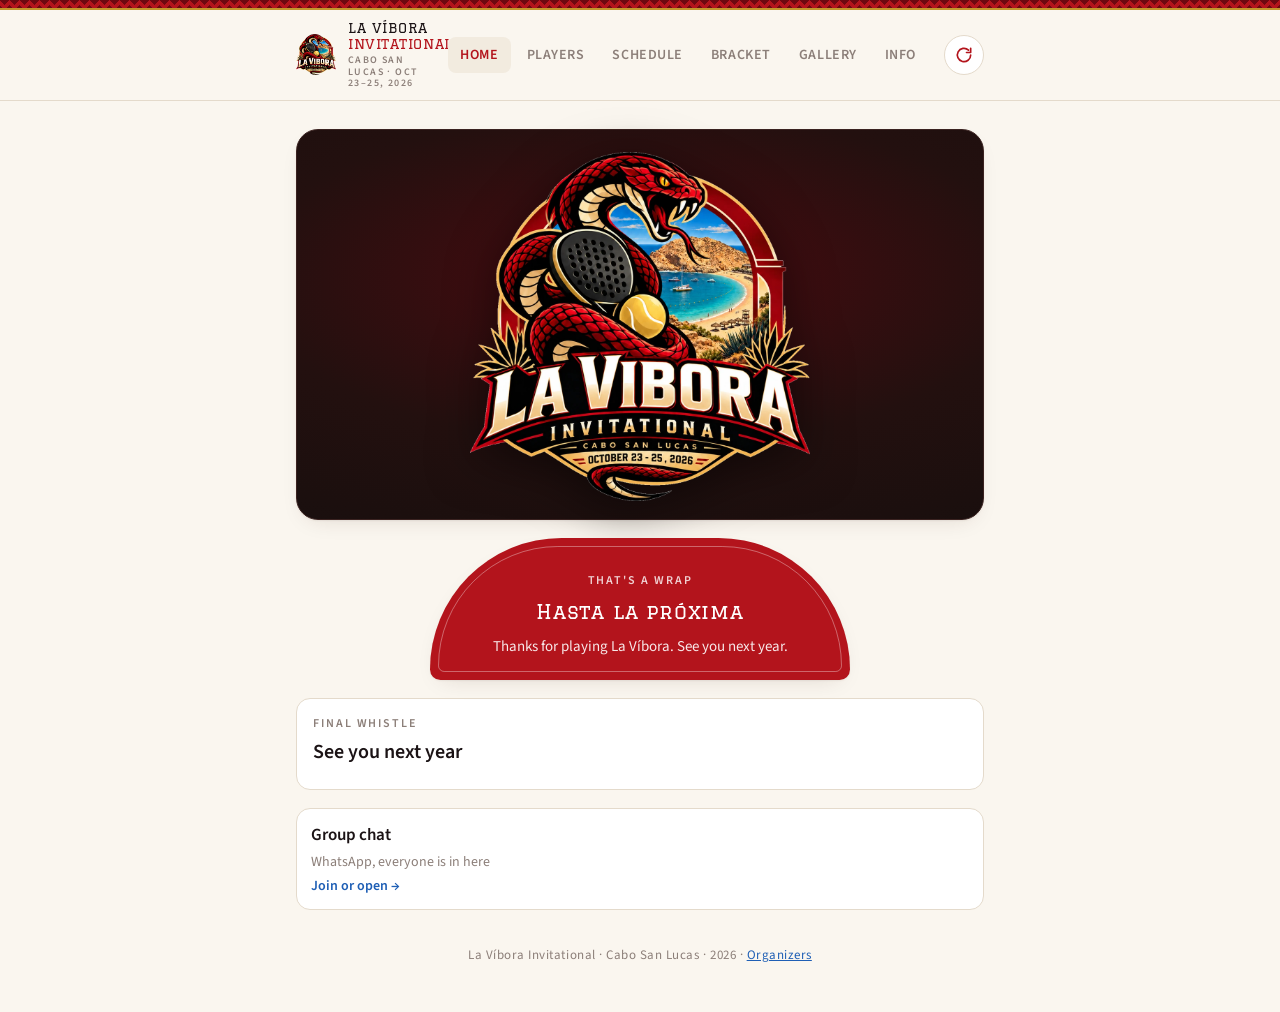
==== index.html @ 494958f7 "Tournament format: 3rd place match and consolation bracket, seeded after pool play Schedule notes an" ====
<!DOCTYPE html>
<html lang="en">
<head>
<meta charset="utf-8">
<meta name="viewport" content="width=device-width, initial-scale=1, viewport-fit=cover">
<title>La Víbora Invitational</title>
<meta name="description" content="La Víbora Invitational · Cabo San Lucas · October 23–25, 2026. Players, schedule, and everything you need for the weekend.">
<meta name="theme-color" content="#B3141C">
<meta name="apple-mobile-web-app-capable" content="yes">
<meta name="apple-mobile-web-app-status-bar-style" content="default">
<meta name="apple-mobile-web-app-title" content="La Víbora">
<link rel="manifest" href="manifest.webmanifest">
<link rel="icon" href="assets/favicon.png">
<link rel="apple-touch-icon" href="assets/apple-touch-icon.png">
<link rel="preconnect" href="https://fonts.googleapis.com">
<link rel="preconnect" href="https://fonts.gstatic.com" crossorigin>
<link rel="stylesheet" href="https://fonts.googleapis.com/css2?family=Graduate&family=Source+Sans+3:ital,wght@0,400;0,600;1,400&display=swap">
<style>
  :root {
    --rojo: #B3141C;
    --rojo-deep: #8E0F16;
    --oro: #C4952E;
    --azul: #1F5FB5;
    --pelota: #D9E230;
    --atardecer: #E9762C;
    --verde: #2F6B3A;

    --ground: #FAF6EF;
    --surface: #FFFFFF;
    --surface-2: #F2EBDF;
    --ink: #1B1315;
    --ink-2: #5C4F4A;
    --ink-3: #8C7F79;
    --line: #E4DACB;
    --plaque: #FAF6EF;
    --shadow: 0 1px 2px rgba(60, 30, 20, .06), 0 8px 24px -12px rgba(60, 30, 20, .18);
    --accent-ink: #FFFFFF;

    --poster: #140E0D;

    --display: "Graduate", "Rockwell", "Roboto Slab", Georgia, serif;
    --body: "Source Sans 3", "Segoe UI", system-ui, sans-serif;
  }
  @media (prefers-color-scheme: dark) {
    :root:not([data-theme="light"]) {
      --ground: #171110; --surface: #221A18; --surface-2: #2C2321;
      --ink: #F4ECE2; --ink-2: #CDBFB4; --ink-3: #9A8B82; --line: #3A2F2C;
      --shadow: 0 1px 2px rgba(0,0,0,.3), 0 10px 28px -12px rgba(0,0,0,.6);
      --rojo: #D12A32; --azul: #4C86D6; --oro: #D6A94A; --verde: #4E9A5B;
    }
  }
  :root[data-theme="dark"] {
    --ground: #171110; --surface: #221A18; --surface-2: #2C2321;
    --ink: #F4ECE2; --ink-2: #CDBFB4; --ink-3: #9A8B82; --line: #3A2F2C;
    --shadow: 0 1px 2px rgba(0,0,0,.3), 0 10px 28px -12px rgba(0,0,0,.6);
    --rojo: #D12A32; --azul: #4C86D6; --oro: #D6A94A; --verde: #4E9A5B;
  }

  * { box-sizing: border-box; }
  html, body { height: 100%; }
  body {
    margin: 0; background: var(--ground); color: var(--ink);
    font-family: var(--body); font-size: 17px; line-height: 1.45;
    -webkit-font-smoothing: antialiased; -webkit-tap-highlight-color: transparent;
  }
  img { max-width: 100%; display: block; }
  a { color: var(--azul); }
  button { font: inherit; color: inherit; }
  :focus-visible { outline: 2px solid var(--azul); outline-offset: 2px; }

  .scales {
    height: 10px; background-color: #B3141C;
    background-image:
      linear-gradient(135deg, #6E0A10 25%, transparent 25%), linear-gradient(225deg, #6E0A10 25%, transparent 25%),
      linear-gradient(45deg, #6E0A10 25%, transparent 25%), linear-gradient(315deg, #6E0A10 25%, transparent 25%);
    background-position: 5px 0, 5px 0, 0 0, 0 0; background-size: 10px 10px; background-repeat: repeat;
    border-bottom: 2px solid #C4952E;
  }

  /* ---------- Header ---------- */
  .top {
    position: sticky; top: env(safe-area-inset-top, 0px); z-index: 20;
    background: var(--ground); border-bottom: 1px solid var(--line);
  }
  .top-in {
    max-width: 720px; margin: 0 auto; padding: 10px 16px;
    display: flex; align-items: center; gap: 12px;
  }
  .top-in img { width: 40px; height: 41px; }
  .wordmark { font-family: var(--display); font-weight: 400; letter-spacing: .04em; font-size: 14px; line-height: 1.15; }
  .wordmark b { color: var(--rojo); font-weight: 400; }
  .wordmark small { display: block; font-family: var(--body); font-weight: 600; color: var(--ink-3); letter-spacing: .14em; font-size: 10px; text-transform: uppercase; margin-top: 3px; }

  .top-in { flex-wrap: wrap; row-gap: 6px; padding-bottom: 0; }
  .wordmark { min-width: 0; }
  .refresh {
    margin-left: auto; flex: 0 0 auto; width: 40px; height: 40px; border-radius: 50%; cursor: pointer;
    display: grid; place-items: center; background: var(--surface); border: 1px solid var(--line); color: var(--rojo);
  }
  .refresh svg { width: 20px; height: 20px; fill: none; stroke: currentColor; stroke-width: 2; stroke-linecap: round; stroke-linejoin: round; }
  .refresh:active { transform: scale(.94); }
  .refresh.spin svg { animation: spin .7s linear infinite; }
  @keyframes spin { to { transform: rotate(360deg); } }
  nav.tabs { display: grid; grid-template-columns: repeat(6, 1fr); flex: 1 0 100%; margin: 0 -8px; }
  nav.tabs a {
    text-decoration: none; text-align: center; color: var(--ink-3); font-weight: 600; font-size: 11px;
    letter-spacing: .04em; text-transform: uppercase; padding: 10px 1px 9px; border-bottom: 3px solid transparent; white-space: nowrap;
  }
  nav.tabs a[aria-current="page"] { color: var(--rojo); border-bottom-color: var(--rojo); }

  /* ---------- Layout ---------- */
  main { max-width: 720px; margin: 0 auto; padding: 20px 16px calc(40px + env(safe-area-inset-bottom, 0px)); }
  [hidden] { display: none !important; }
  h1, h2, h3 { text-wrap: balance; margin: 0; }
  h2.screen-title { font-family: var(--display); font-weight: 400; font-size: 21px; letter-spacing: .04em; color: var(--rojo); text-transform: uppercase; }
  .screen-head { display: flex; align-items: baseline; justify-content: space-between; gap: 12px; margin-bottom: 16px; }
  .screen-head p { margin: 0; color: var(--ink-3); font-size: 15px; }
  .eyebrow { font-size: 12px; font-weight: 600; letter-spacing: .16em; text-transform: uppercase; color: var(--ink-3); }

  /* ---------- Home ---------- */
  .hero { display: grid; justify-items: center; gap: 18px; text-align: center; }
  .poster {
    width: 100%; border-radius: 22px; padding: 22px 16px 18px; display: grid; justify-items: center;
    background: radial-gradient(120% 90% at 50% 38%, #4A0B10 0%, #23100F 48%, var(--poster) 100%);
    border: 1px solid #3A2220; box-shadow: var(--shadow);
  }
  .poster img { width: min(100%, 340px); height: auto; filter: drop-shadow(0 10px 24px rgba(0,0,0,.55)); }
  .sr-only { position: absolute; width: 1px; height: 1px; overflow: hidden; clip: rect(0 0 0 0); white-space: nowrap; }

  .arch {
    width: 100%; max-width: 420px; background: var(--rojo); color: #fff;
    border-radius: 200px 200px 16px 16px; padding: 34px 20px 22px;
    box-shadow: var(--shadow); position: relative; overflow: hidden;
  }
  .arch::before {
    content: ""; position: absolute; inset: 8px; border: 1.5px solid rgba(255,255,255,.35);
    border-radius: 192px 192px 10px 10px; pointer-events: none;
  }
  .arch .eyebrow { color: rgba(255,255,255,.8); }
  .count { display: flex; justify-content: center; gap: 22px; margin-top: 12px; font-variant-numeric: tabular-nums; }
  .count div { display: grid; gap: 2px; }
  .count b { font-family: var(--display); font-size: 40px; font-weight: 400; line-height: 1; }
  .count span { font-size: 11px; letter-spacing: .16em; text-transform: uppercase; opacity: .85; }
  .arch .msg { font-family: var(--display); font-size: 20px; letter-spacing: .04em; margin-top: 8px; }
  .arch .sub { margin: 10px 0 0; font-size: 15px; opacity: .9; }

  .card { background: var(--surface); border: 1px solid var(--line); border-radius: 14px; padding: 16px; }
  .next { width: 100%; text-align: left; display: grid; gap: 6px; }
  .next .live { display: inline-flex; align-items: center; gap: 8px; }
  .next .live::before { content: ""; width: 8px; height: 8px; border-radius: 50%; background: var(--verde); box-shadow: 0 0 0 4px color-mix(in srgb, var(--verde) 25%, transparent); }
  .next h3 { font-size: 20px; font-weight: 600; }
  .next .meta { color: var(--ink-2); font-size: 15px; font-variant-numeric: tabular-nums; }

  .quick { display: grid; grid-template-columns: repeat(auto-fit, minmax(150px, 1fr)); gap: 10px; width: 100%; }
  .quick a {
    display: grid; gap: 4px; text-decoration: none; color: var(--ink); background: var(--surface);
    border: 1px solid var(--line); border-radius: 14px; padding: 14px 14px 12px; text-align: left;
  }
  .quick a strong { font-weight: 600; }
  .quick a span { color: var(--ink-3); font-size: 14px; }
  .quick a em { font-style: normal; color: var(--azul); font-size: 14px; font-weight: 600; }

  /* ---------- Players ---------- */
  .group-title { font-size: 12px; font-weight: 600; letter-spacing: .16em; text-transform: uppercase; color: var(--ink-3); margin: 0 0 10px; display: flex; align-items: center; gap: 10px; }
  .group-title::after { content: ""; flex: 1; height: 1px; background: var(--line); }
  .roster { display: grid; gap: 10px; margin-bottom: 26px; }
  .person { background: var(--surface); border: 1px solid var(--line); border-radius: 14px; padding: 14px 16px; display: grid; gap: 4px; }
  .person .who { display: flex; align-items: center; gap: 8px; flex-wrap: wrap; }
  .person h3 { font-size: 18px; font-weight: 700; line-height: 1.25; }
  .person .from { color: var(--ink-3); font-size: 14px; }
  .person .bio { margin: 0; color: var(--ink-2); font-size: 16px; }
  .pill { display: inline-block; font-size: 11px; font-weight: 700; letter-spacing: .08em; text-transform: uppercase; padding: 3px 8px; border-radius: 999px; background: var(--oro); color: #1B1315; }

  /* ---------- Schedule ---------- */
  .seg { display: grid; grid-template-columns: repeat(3, 1fr); gap: 4px; background: var(--surface-2); padding: 4px; border-radius: 12px; margin-bottom: 18px; }
  .seg button { border: 0; background: transparent; border-radius: 9px; padding: 8px 4px; display: grid; gap: 1px; cursor: pointer; color: var(--ink-2); }
  .seg button b { font-family: var(--display); font-size: 14px; letter-spacing: .03em; font-weight: 400; text-transform: uppercase; }
  .seg button span { font-size: 12px; }
  .seg button[aria-selected="true"] { background: var(--surface); color: var(--rojo); box-shadow: var(--shadow); }

  .day { display: grid; gap: 10px; }
  .item {
    display: grid; grid-template-columns: 74px 1fr; gap: 12px; background: var(--surface);
    border: 1px solid var(--line); border-radius: 14px; padding: 14px; position: relative;
  }
  .item.past { opacity: .55; }
  .item.now { border-color: var(--rojo); box-shadow: 0 0 0 3px color-mix(in srgb, var(--rojo) 18%, transparent); }
  .item .time { font-variant-numeric: tabular-nums; font-weight: 600; font-size: 15px; line-height: 1.3; color: var(--ink); }
  .item .time small { display: block; font-weight: 400; color: var(--ink-3); font-size: 13px; }
  .item .body { display: grid; gap: 5px; min-width: 0; }
  .item h3 { font-size: 17px; font-weight: 600; line-height: 1.25; }
  .item .note { color: var(--ink-2); font-size: 15px; margin: 0; }
  .item .tags { display: flex; flex-wrap: wrap; gap: 6px; align-items: center; }
  .type { display: inline-flex; align-items: center; gap: 6px; font-size: 12px; font-weight: 600; letter-spacing: .08em; text-transform: uppercase; color: var(--ink-2); }
  .type::before { content: ""; width: 9px; height: 9px; border-radius: 2px; background: var(--ink-3); transform: rotate(45deg); }
  .type.clinic::before { background: var(--azul); }
  .type.match::before { background: var(--oro); }
  .type.showcase::before { background: var(--atardecer); }
  .type.tournament::before { background: var(--rojo); }
  .type.social::before { background: var(--verde); }
  .type.free::before { background: var(--ink-3); }
  .where { font-size: 13px; color: var(--azul); text-decoration: none; font-weight: 600; }
  .where::before { content: "· "; color: var(--ink-3); font-weight: 400; }
  .now-badge { position: absolute; top: -9px; right: 12px; background: var(--rojo); color: #fff; font-size: 11px; font-weight: 700; letter-spacing: .12em; text-transform: uppercase; padding: 3px 8px; border-radius: 999px; }
  .menu { margin-top: 4px; border-top: 1px dashed var(--line); padding-top: 8px; }
  .menu summary { cursor: pointer; font-weight: 600; color: var(--rojo); font-size: 15px; list-style: none; display: flex; align-items: center; gap: 6px; }
  .menu summary::before { content: ""; width: 7px; height: 7px; border-right: 2px solid currentColor; border-bottom: 2px solid currentColor; transform: rotate(-45deg); transition: transform .15s; margin-left: 2px; }
  .menu[open] summary::before { transform: rotate(45deg); }
  .menu summary::-webkit-details-marker { display: none; }
  .menu .course { margin-top: 12px; display: grid; gap: 8px; }
  .menu h4 { margin: 0; font-family: var(--display); font-weight: 400; font-size: 13px; letter-spacing: .08em; text-transform: uppercase; color: var(--ink-3); }
  .menu .dish { display: grid; gap: 1px; font-size: 15px; }
  .menu .dish b { font-weight: 600; }
  .menu .diet { font-size: 11px; font-weight: 600; letter-spacing: .06em; color: var(--oro); vertical-align: 1px; }
  .menu .desc { color: var(--ink-2); font-size: 14px; }
  .menu .key { margin: 12px 0 0; font-size: 12px; color: var(--ink-3); }
  .wx {
    display: grid; grid-template-columns: auto 1fr; gap: 4px 14px; align-items: center;
    background: var(--surface-2); border-radius: 14px; padding: 12px 14px; margin-bottom: 2px;
  }
  .wx .ico { font-size: 34px; line-height: 1; grid-row: span 2; }
  .wx .cond { font-weight: 600; font-size: 16px; }
  .wx .cond b { font-variant-numeric: tabular-nums; }
  .wx .cond small { font-weight: 400; color: var(--ink-3); font-size: 14px; }
  .wx .det { color: var(--ink-2); font-size: 14px; font-variant-numeric: tabular-nums; display: flex; flex-wrap: wrap; gap: 4px 12px; }
  .legend { display: flex; flex-wrap: wrap; gap: 6px 14px; margin-top: 16px; color: var(--ink-3); }

  /* ---------- Bracket ---------- */
  .pool table { border-collapse: collapse; width: 100%; font-size: 15px; font-variant-numeric: tabular-nums; }
  .pool th, .pool td { text-align: left; padding: 6px 6px; border-bottom: 1px solid var(--line); }
  .pool th { font-size: 11px; letter-spacing: .1em; text-transform: uppercase; color: var(--ink-3); font-weight: 600; }
  .pool th.n, .pool td.n { text-align: right; width: 44px; }
  .pool .ms { margin-top: 10px; display: grid; gap: 6px; }
  .pool .m { display: grid; grid-template-columns: 1fr auto 1fr; gap: 8px; align-items: center; font-size: 14px; color: var(--ink-2); }
  .pool .m span:first-child { text-align: right; }
  .pool .m b { font-variant-numeric: tabular-nums; color: var(--ink); background: var(--surface-2); border-radius: 6px; padding: 2px 8px; font-size: 13px; }
  .pool .m .w { color: var(--ink); font-weight: 700; }
  .ko-grid { display: grid; gap: 10px; }
  .ko-m { background: var(--surface-2); border-radius: 12px; padding: 10px 12px; display: grid; gap: 4px; }
  .ko-m .kt { font-size: 11px; letter-spacing: .12em; text-transform: uppercase; color: var(--ink-3); font-weight: 600; }
  .ko-m .line { display: flex; justify-content: space-between; gap: 10px; color: var(--ink-2); }
  .ko-m .line.w { color: var(--ink); font-weight: 700; }
  .ko-m .line b { font-variant-numeric: tabular-nums; min-width: 1.5em; text-align: right; }
  .champ { background: var(--rojo); color: #fff; border-radius: 14px; padding: 18px 16px; text-align: center; font-family: var(--display); font-size: 20px; letter-spacing: .03em; }
  .champ small { display: block; font-family: var(--body); font-size: 12px; letter-spacing: .16em; text-transform: uppercase; opacity: .85; margin-bottom: 6px; }
  .champ .sub { font-family: var(--body); font-size: 14px; letter-spacing: 0; opacity: .9; margin-top: 8px; line-height: 1.5; }
  .champ .sub:empty { display: none; }
  .champ.cons { background: var(--surface-2); color: var(--ink); font-size: 17px; }

  /* ---------- Gallery ---------- */
  .urow { display: grid; grid-template-columns: 1fr 1fr; gap: 8px; margin-bottom: 10px; }
  .upload input[type=text] { font: inherit; color: inherit; background: var(--ground); border: 1px solid var(--line); border-radius: 9px; padding: 8px 10px; width: 100%; min-width: 0; }
  .filebtn { cursor: pointer; margin-top: 0; }
  .status { font-size: 14px; color: var(--ink-3); min-height: 1.2em; margin-top: 8px; }
  .gal { display: grid; grid-template-columns: repeat(3, 1fr); gap: 4px; margin-top: 12px; }
  .gal.empty { display: block; }
  .gal button { padding: 0; border: 0; background: var(--surface-2); aspect-ratio: 1; border-radius: 6px; overflow: hidden; cursor: pointer; width: 100%; }
  .gal img { width: 100%; height: 100%; object-fit: cover; display: block; }
  @media (min-width: 560px) { .gal { grid-template-columns: repeat(4, 1fr); gap: 6px; } }
  .lb { position: fixed; inset: 0; background: rgba(12, 8, 8, .94); z-index: 50; display: grid; grid-template-rows: 1fr auto; }
  .lb img { max-width: 100%; max-height: 100%; width: auto; height: auto; object-fit: contain; margin: auto; display: block; padding-top: env(safe-area-inset-top, 0px); }
  .lb .cap { color: #fff; padding: 12px 16px calc(14px + env(safe-area-inset-bottom, 0px)); display: flex; gap: 12px; align-items: center; }
  .lb .cap span { flex: 1; font-size: 15px; min-width: 0; }
  .lb .cap small { display: block; opacity: .7; font-size: 13px; }
  .lb button { background: rgba(255,255,255,.14); color: #fff; border: 0; border-radius: 50%; width: 40px; height: 40px; font-size: 22px; line-height: 1; cursor: pointer; flex: 0 0 auto; }
  .lb .x { position: absolute; top: calc(10px + env(safe-area-inset-top, 0px)); right: 12px; }

  /* ---------- Info ---------- */
  .stack { display: grid; gap: 12px; }
  .venue { display: grid; gap: 4px; }
  .venue h3 { font-family: var(--display); font-size: 16px; letter-spacing: .02em; font-weight: 400; text-transform: uppercase; }
  .venue .line { color: var(--ink-2); }
  .venue .note { color: var(--ink-3); font-size: 15px; margin: 0; }
  .btn { display: inline-flex; align-items: center; gap: 6px; text-decoration: none; background: var(--rojo); color: #fff; font-weight: 600; padding: 9px 14px; border-radius: 10px; font-size: 15px; margin-top: 6px; justify-self: start; }
  .btn.ghost { background: transparent; color: var(--rojo); border: 1.5px solid var(--rojo); }
  .card h3.t { font-size: 13px; font-weight: 600; letter-spacing: .14em; text-transform: uppercase; color: var(--ink-3); margin-bottom: 8px; }
  .card ul { margin: 0; padding-left: 18px; display: grid; gap: 4px; color: var(--ink-2); }
  .contacts { display: grid; gap: 10px; }
  .contacts div { display: flex; justify-content: space-between; align-items: center; gap: 12px; }
  .contacts span { color: var(--ink-3); font-size: 14px; display: block; }
  .contacts a { font-variant-numeric: tabular-nums; font-weight: 600; text-decoration: none; white-space: nowrap; }
  .homescreen { background: var(--surface-2); border-color: transparent; }
  .homescreen ol { margin: 0; padding-left: 18px; color: var(--ink-2); display: grid; gap: 4px; }

  footer { text-align: center; color: var(--ink-3); font-size: 13px; margin-top: 36px; letter-spacing: .04em; }

  @media (min-width: 720px) {
    .top-in { flex-wrap: nowrap; padding-bottom: 10px; }
    nav.tabs { display: flex; flex: 0 0 auto; margin: 0 0 0 auto; gap: 4px; order: 2; }
    .refresh { order: 3; margin-left: 4px; }
    nav.tabs a { padding: 8px 12px; border-bottom: 0; border-radius: 8px; font-size: 14px; }
    nav.tabs a[aria-current="page"] { background: var(--surface-2); }
    main { padding-top: 28px; padding-bottom: 48px; }
  }
  @media (prefers-reduced-motion: reduce) { * { transition: none !important; animation: none !important; } }
</style>
</head>
<body>
<div class="scales"></div>
<header class="top">
  <div class="top-in">
    <img src="assets/badge.png" alt="">
    <div class="wordmark">LA VÍBORA <b>INVITATIONAL</b><small>Cabo San Lucas · Oct 23–25, 2026</small></div>
    <button class="refresh" id="refresh" type="button" aria-label="Refresh to get the latest updates" title="Refresh">
      <svg viewBox="0 0 24 24" aria-hidden="true"><path d="M20 12a8 8 0 1 1-2.6-5.9"/><path d="M20 4v5h-5"/></svg>
    </button>
    <nav class="tabs" aria-label="Sections">
      <a href="#home">Home</a><a href="#players">Players</a><a href="#schedule">Schedule</a><a href="#bracket">Bracket</a><a href="#gallery">Gallery</a><a href="#info">Info</a>
    </nav>
  </div>
</header>

<main>
  <!-- HOME -->
  <section class="screen" id="home" aria-label="Home">
    <div class="hero">
      <div class="poster">
        <h1 class="sr-only">La Víbora Invitational, Cabo San Lucas, October 23–25, 2026</h1>
        <img src="assets/logo.webp" alt="La Víbora Invitational logo: a red viper coiled around a padel racket and ball over a Cabo beach" width="974" height="1000">
      </div>

      <div class="arch" id="arch">
        <div class="eyebrow" id="arch-eyebrow">First serve in</div>
        <div class="count" id="count">
          <div><b id="c-d">–</b><span>days</span></div>
          <div><b id="c-h">–</b><span>hours</span></div>
          <div><b id="c-m">–</b><span>min</span></div>
        </div>
        <div class="msg" id="arch-msg" hidden></div>
        <p class="sub" id="arch-sub">Friday, October 23 · 3:00 pm at The Courts</p>
      </div>

      <button class="card next" id="next" type="button" aria-label="Open the schedule">
        <span class="eyebrow" id="next-eyebrow">Up next</span>
        <h3 id="next-title">—</h3>
        <span class="meta" id="next-meta"></span>
      </button>

      <div class="quick" id="quick"></div>
    </div>
  </section>

  <!-- PLAYERS -->
  <section class="screen" id="players" aria-label="Players" hidden>
    <div class="screen-head">
      <h2 class="screen-title">Who's Coming</h2>
      <p id="player-count"></p>
    </div>
    <h3 class="group-title">The Pros</h3>
    <div class="roster" id="pro-grid"></div>
    <h3 class="group-title">The Players</h3>
    <div class="roster" id="player-grid"></div>
  </section>

  <!-- SCHEDULE -->
  <section class="screen" id="schedule" aria-label="Schedule" hidden>
    <div class="screen-head">
      <h2 class="screen-title">Schedule</h2>
      <p>All times local (MST)</p>
    </div>
    <div class="seg" id="seg" role="tablist"></div>
    <div class="day" id="day"></div>
    <div class="legend">
      <span class="type clinic">Clinic</span><span class="type match">Matches</span><span class="type showcase">Pro Showcase</span>
      <span class="type tournament">Tournament</span><span class="type social">Social</span>
    </div>
  </section>

  <!-- BRACKET -->
  <section class="screen" id="bracket" aria-label="Bracket" hidden>
    <div class="screen-head">
      <h2 class="screen-title">La Víbora Cup</h2>
      <p id="bracket-updated"></p>
    </div>
    <div class="stack" id="bracket-body"></div>
  </section>

  <!-- GALLERY -->
  <section class="screen" id="gallery" aria-label="Gallery" hidden>
    <div class="screen-head">
      <h2 class="screen-title">Gallery</h2>
      <p id="gal-count"></p>
    </div>
    <div class="card upload" id="gal-upload">
      <h3 class="t">Add your photos</h3>
      <div class="urow">
        <input type="text" id="gal-name" placeholder="Your name" maxlength="40" aria-label="Your name" autocomplete="name">
        <input type="text" id="gal-caption" placeholder="Caption (optional)" maxlength="140" aria-label="Caption">
      </div>
      <label class="btn filebtn"><input type="file" id="gal-file" accept="image/*" multiple hidden>Choose photos</label>
      <div class="status" id="gal-status"></div>
    </div>
    <div class="gal" id="gal-grid"></div>
  </section>

  <!-- INFO -->
  <section class="screen" id="info" aria-label="Info" hidden>
    <div class="screen-head">
      <h2 class="screen-title">The Essentials</h2>
    </div>
    <div class="stack" id="info-stack"></div>
  </section>

  <footer>La Víbora Invitational · Cabo San Lucas · 2026 · <a href="admin.html">Organizers</a></footer>
</main>

<div class="lb" id="lb" hidden role="dialog" aria-label="Photo">
  <button class="x" id="lb-x" aria-label="Close">×</button>
  <img id="lb-img" alt="">
  <div class="cap"><button id="lb-prev" aria-label="Previous">‹</button><span id="lb-cap"></span><button id="lb-next" aria-label="Next">›</button></div>
</div>


<script src="config.js"></script>
<script src="backend.js"></script>
<script src="data.js"></script>
<script>
(function () {
  const D = window.PPR;
  const $ = (s, r) => (r || document).querySelector(s);
  const el = (tag, cls, html) => { const e = document.createElement(tag); if (cls) e.className = cls; if (html != null) e.innerHTML = html; return e; };
  const esc = s => String(s).replace(/[&<>"]/g, c => ({ "&": "&amp;", "<": "&lt;", ">": "&gt;", '"': "&quot;" }[c]));

  // ---- time helpers (event runs on fixed UTC-7) ----
  const OFF = D.event.tzOffsetHours;
  const toUTC = (date, hm) => { const [y, m, d] = date.split("-").map(Number); const [h, mi] = hm.split(":").map(Number); return Date.UTC(y, m - 1, d, h - OFF, mi); };
  const fmt = hm => { let [h, m] = hm.split(":").map(Number); const ap = h >= 12 ? "pm" : "am"; h = h % 12 || 12; return m ? `${h}:${String(m).padStart(2, "0")}${ap}` : `${h}${ap}`; };
  const kickoff = toUTC(...D.event.kickoff.split(" "));
  const allItems = D.schedule.flatMap(day => day.items.map(it => ({ ...it, day, s: toUTC(day.date, it.start), e: toUTC(day.date, it.end) })));
  const lastEnd = Math.max(...allItems.map(i => i.e));
  const venueName = key => (D.venues[key] || {}).short || "";

  // ---- routing ----
  const screens = ["home", "players", "schedule", "bracket", "gallery", "info"];
  function route() {
    let id = (location.hash || "#home").slice(1);
    if (!screens.includes(id)) id = "home";
    screens.forEach(s => { $("#" + s).hidden = s !== id; });
    document.querySelectorAll('a[href^="#"]').forEach(a => {
      const cur = a.getAttribute("href") === "#" + id;
      if (a.closest("nav")) { if (cur) a.setAttribute("aria-current", "page"); else a.removeAttribute("aria-current"); }
    });
    window.scrollTo({ top: 0 });
    if (id === "bracket") loadBracket();
    if (id === "gallery") loadGallery();
  }
  window.addEventListener("hashchange", route);

  // ---- home ----
  function tickHome() {
    const now = Date.now();
    const cd = $("#count"), msg = $("#arch-msg"), eyebrow = $("#arch-eyebrow"), sub = $("#arch-sub");
    if (now < kickoff) {
      const diff = kickoff - now, d = Math.floor(diff / 864e5), h = Math.floor(diff / 36e5) % 24, m = Math.floor(diff / 6e4) % 60;
      $("#c-d").textContent = d; $("#c-h").textContent = h; $("#c-m").textContent = m;
      cd.hidden = false; msg.hidden = true; eyebrow.textContent = "First serve in";
    } else if (now < lastEnd) {
      const dayIdx = D.schedule.findIndex(day => { const start = toUTC(day.date, "00:00"); return now >= start && now < start + 864e5; });
      cd.hidden = true; msg.hidden = false; eyebrow.textContent = "Bienvenidos";
      msg.textContent = dayIdx >= 0 ? `Day ${dayIdx + 1} of ${D.schedule.length} · ${D.schedule[dayIdx].label}` : "The weekend is on";
      sub.textContent = "Sunscreen, water, and see you at The Courts.";
    } else {
      cd.hidden = true; msg.hidden = false; eyebrow.textContent = "That's a wrap";
      msg.textContent = "Hasta la próxima"; sub.textContent = "Thanks for playing La Víbora. See you next year.";
    }
    // next / now
    const live = allItems.find(i => now >= i.s && now < i.e);
    const next = allItems.find(i => i.s > now);
    const target = live || next;
    const ne = $("#next-eyebrow");
    ne.classList.toggle("live", !!live);
    if (target) {
      ne.textContent = live ? "Happening now" : (now < kickoff ? "First up" : "Up next");
      $("#next-title").textContent = target.title;
      $("#next-meta").textContent = [target.day.label, `${fmt(target.start)}–${fmt(target.end)}`, venueName(target.where)].filter(Boolean).join(" · ");
    } else {
      ne.textContent = "Final whistle"; $("#next-title").textContent = "See you next year";
      $("#next-meta").textContent = "";
    }
  }
  $("#next").addEventListener("click", () => { location.hash = "#schedule"; });
  $("#refresh").addEventListener("click", e => { e.currentTarget.classList.add("spin"); setTimeout(() => location.reload(), 150); });

  function buildQuick() {
    const q = $("#quick");
    const links = [];   // venue directions live on the Info tab
    if (D.event.groupChat) links.push({ h: D.event.groupChat, t: "Group chat", s: "WhatsApp, everyone is in here", a: "Join or open" });
    if (D.event.playlist) links.push({ h: D.event.playlist, t: "Playlist", s: "Courtside soundtrack", a: "Listen" });
    if (D.event.photoDrop) links.push({ h: D.event.photoDrop, t: "Photo drop", s: "Add yours after each session", a: "Open album" });
    q.hidden = !links.length;
    links.forEach(l => { const a = el("a", "", `<strong>${esc(l.t)}</strong><span>${esc(l.s)}</span><em>${esc(l.a)} →</em>`); a.href = l.h; a.target = "_blank"; a.rel = "noopener"; q.appendChild(a); });
  }

  // ---- players ----
  function personRow(p, kind) {
    const c = el("div", "person");
    c.innerHTML = `
      <div class="who"><h3>${esc(p.name)}</h3>${p.tag ? `<span class="pill">${esc(p.tag)}</span>` : ""}</div>
      ${p.from ? `<div class="from">${esc(p.from)}</div>` : ""}
      ${p.bio ? `<p class="bio">${esc(p.bio)}</p>` : ""}`;
    return c;
  }
  function buildPlayers() {
    const pros = D.pros || [], players = D.players || [];
    $("#player-count").textContent = `${players.length} players · ${pros.length} pros`;
    pros.forEach(p => $("#pro-grid").appendChild(personRow(p, "pro")));
    players.forEach(p => $("#player-grid").appendChild(personRow(p, "player")));
  }

  // ---- schedule ----
  let dayIdx = 0;
  function buildSeg() {
    const seg = $("#seg");
    D.schedule.forEach((day, i) => {
      const b = el("button", "", `<b>${esc(day.label)}</b><span>${esc(day.sub)}</span>`);
      b.setAttribute("role", "tab"); b.id = "tab-" + i;
      b.addEventListener("click", () => { dayIdx = i; renderDay(); });
      seg.appendChild(b);
    });
    // default to today's day during the event
    const now = Date.now();
    const t = D.schedule.findIndex(day => { const s = toUTC(day.date, "00:00"); return now >= s && now < s + 864e5; });
    if (t >= 0) dayIdx = t;
  }
  function menuHTML(m) {
    const course = c => `<div class="course"><h4>${esc(c.name)}</h4>${c.items.map(x =>
      `<div class="dish"><b>${esc(x.dish)}</b>${x.tags ? ` <span class="diet">${esc(x.tags)}</span>` : ""}${x.desc ? `<span class="desc">${esc(x.desc)}</span>` : ""}</div>`).join("")}</div>`;
    return `<details class="menu"><summary>See the menu${m.title ? ` · ${esc(m.title)}` : ""}</summary>${m.courses.map(course).join("")}<p class="key">GF gluten free · DF dairy free · V vegan</p></details>`;
  }
  // ---- weather (open-meteo.com, free, no key) ----
  const WX = {};
  const WX_CODES = [
    [[0], "☀️", "Sunny"], [[1], "🌤️", "Mostly sunny"], [[2], "⛅", "Partly cloudy"], [[3], "☁️", "Cloudy"],
    [[45, 48], "🌫️", "Foggy"], [[51, 53, 55, 56, 57], "🌦️", "Light drizzle"], [[61, 63, 65, 66, 67], "🌧️", "Rain"],
    [[80, 81, 82], "🌦️", "Showers"], [[95, 96, 99], "⛈️", "Thunderstorms"]
  ];
  function wxLook(code) { const m = WX_CODES.find(([codes]) => codes.includes(code)); return m ? { ico: m[1], text: m[2] } : { ico: "🌤️", text: "Mixed" }; }
  async function loadWeather() {
    const w = D.event.weather; if (!w || !D.schedule.length) return;
    const first = D.schedule[0].date, last = D.schedule[D.schedule.length - 1].date;
    const url = `https://api.open-meteo.com/v1/forecast?latitude=${w.lat}&longitude=${w.lon}&daily=weather_code,temperature_2m_max,temperature_2m_min,precipitation_probability_max,wind_speed_10m_max,sunset&temperature_unit=fahrenheit&wind_speed_unit=mph&timezone=America%2FMazatlan&start_date=${first}&end_date=${last}`;
    try {
      const r = await fetch(url); if (!r.ok) return;
      const j = await r.json(); const dd = j.daily || {};
      (dd.time || []).forEach((date, i) => {
        if (dd.temperature_2m_max[i] == null) return;
        WX[date] = { code: dd.weather_code[i], hi: Math.round(dd.temperature_2m_max[i]), lo: Math.round(dd.temperature_2m_min[i]),
          rain: dd.precipitation_probability_max[i], wind: Math.round(dd.wind_speed_10m_max[i]), sunset: (dd.sunset[i] || "").slice(11) };
      });
      renderDay();
    } catch (e) { /* no forecast available: the strip simply doesn't show */ }
  }
  function weatherCard(x) {
    const k = wxLook(x.code);
    const c = el("div", "wx");
    c.innerHTML = `<div class="ico" aria-hidden="true">${k.ico}</div>
      <div class="cond">${esc(k.text)} · <b>${x.hi}°</b> <small>/ ${x.lo}°</small></div>
      <div class="det"><span>Rain ${x.rain}%</span><span>Wind ${x.wind} mph</span>${x.sunset ? `<span>Sunset ${fmt(x.sunset)}</span>` : ""}</div>`;
    return c;
  }

  function renderDay() {
    const now = Date.now();
    document.querySelectorAll("#seg button").forEach((b, i) => b.setAttribute("aria-selected", i === dayIdx));
    const day = D.schedule[dayIdx], wrap = $("#day"); wrap.innerHTML = "";
    if (WX[day.date]) wrap.appendChild(weatherCard(WX[day.date]));
    day.items.forEach(it => {
      const s = toUTC(day.date, it.start), e = toUTC(day.date, it.end);
      const isNow = now >= s && now < e, past = now >= e;
      const v = D.venues[it.where];
      const c = el("div", "item" + (isNow ? " now" : past ? " past" : ""));
      c.innerHTML = `
        ${isNow ? '<span class="now-badge">Now</span>' : ""}
        <div class="time">${fmt(it.start)}<small>to ${fmt(it.end)}</small></div>
        <div class="body">
          <div class="tags"><span class="type ${esc(it.type)}">${esc(it.type === "match" ? "Matches" : it.type === "showcase" ? "Pro Showcase" : it.type === "free" ? "Free time" : it.type)}</span>
          ${v ? `<a class="where" href="${esc(v.maps)}" target="_blank" rel="noopener">${esc(v.short)}</a>` : ""}</div>
          <h3>${esc(it.title)}</h3>
          ${it.note ? `<p class="note">${esc(it.note)}</p>` : ""}
          ${it.menu ? menuHTML(it.menu) : ""}
        </div>`;
      wrap.appendChild(c);
    });
  }

  // ---- info ----
  function buildInfo() {
    const st = $("#info-stack");
    [D.venues.courts, D.venues.stay].forEach((v, i) => {
      const c = el("div", "card venue");
      c.innerHTML = `<span class="eyebrow">${i === 0 ? "Where we play" : "Where we stay"}</span><h3>${esc(v.name)}</h3><div class="line">${esc(v.line)}</div><p class="note">${esc(v.note)}</p><a class="btn${i ? " ghost" : ""}" href="${esc(v.maps)}" target="_blank" rel="noopener">Directions →</a>`;
      st.appendChild(c);
    });
    D.essentials.forEach(sec => {
      const c = el("div", "card"); c.innerHTML = `<h3 class="t">${esc(sec.title)}</h3><ul>${sec.items.map(x => `<li>${esc(x)}</li>`).join("")}</ul>`; st.appendChild(c);
    });
    const ct = el("div", "card");
    ct.innerHTML = `<h3 class="t">Contacts</h3><div class="contacts">${D.contacts.map(c => `<div><div><strong>${esc(c.name)}</strong><span>${esc(c.role)}</span></div><a href="tel:${esc(c.phone.replace(/[^\d+]/g, ""))}">${esc(c.phone)}</a></div>`).join("")}</div>`;
    st.appendChild(ct);
    const hs = el("div", "card homescreen");
    hs.innerHTML = `<h3 class="t">Put it on your home screen</h3><ol><li><strong>iPhone:</strong> tap Share, then “Add to Home Screen”.</li><li><strong>Android:</strong> tap the ⋮ menu, then “Add to Home screen”.</li></ol>`;
    st.appendChild(hs);
  }

  // ---- bracket and gallery (live data from the backend) ----
  const B = window.Backend;
  const noteCard = (title, text) => { const c = el("div", "card"); c.innerHTML = `<h3 class="t">${esc(title)}</h3><p class="note" style="margin:0">${esc(text)}</p>`; return c; };
  let T = null, TU = null;
  const tname = id => (((T && T.teams) || []).find(t => t.id === id) || {}).name || "TBD";
  const winner = m => (m && m.sa != null && m.sb != null && m.sa !== m.sb) ? (m.sa > m.sb ? m.a : m.b) : null;
  function standings(p) {
    const rows = T.teams.filter(t => t.pool === p).map(t => ({ id: t.id, name: t.name, W: 0, L: 0, GF: 0, GA: 0 }));
    const by = Object.fromEntries(rows.map(r => [r.id, r]));
    (T.matches || []).filter(m => m.pool === p && m.sa != null && m.sb != null).forEach(m => {
      const a = by[m.a], b = by[m.b]; if (!a || !b) return;
      a.GF += m.sa; a.GA += m.sb; b.GF += m.sb; b.GA += m.sa;
      if (m.sa > m.sb) { a.W++; b.L++; } else if (m.sb > m.sa) { b.W++; a.L++; }
    });
    return rows.sort((x, y) => y.W - x.W || (y.GF - y.GA) - (x.GF - x.GA) || y.GF - x.GF || x.name.localeCompare(y.name));
  }
  function renderBracket() {
    const body = $("#bracket-body"); body.innerHTML = "";
    $("#bracket-updated").textContent = TU && T && T.teams && T.teams.length ? "Updated " + new Date(TU).toLocaleTimeString([], { hour: "numeric", minute: "2-digit" }) : "";
    const fmt = D.tournament || {};
    if (fmt.format && fmt.format.length) {
      const c = el("div", "card"); c.innerHTML = `<h3 class="t">${esc(fmt.title || "How it works")}</h3><ul>${fmt.format.map(l => `<li>${esc(l)}</li>`).join("")}</ul>`;
      body.appendChild(c);
    }
    if (!T || !T.teams || !T.teams.length) { body.appendChild(noteCard("Draw not posted yet", "Teams, pools, and results will appear here once the organizers publish them.")); return; }
    if (T.note) { const n = el("p", "note"); n.style.margin = "0"; n.textContent = T.note; body.appendChild(n); }
    ["A", "B", "C", "D"].slice(0, T.npools || 1).filter(p => T.teams.some(t => t.pool === p)).forEach(p => {
      const st = standings(p), ms = (T.matches || []).filter(m => m.pool === p);
      const c = el("div", "card pool");
      c.innerHTML = `<h3 class="t">Pool ${p}</h3>
        <table><thead><tr><th>Team</th><th class="n">W</th><th class="n">L</th><th class="n">+/−</th></tr></thead>
        <tbody>${st.map(r => `<tr><td>${esc(r.name)}</td><td class="n">${r.W}</td><td class="n">${r.L}</td><td class="n">${r.GF - r.GA > 0 ? "+" : ""}${r.GF - r.GA}</td></tr>`).join("")}</tbody></table>
        ${ms.length ? `<div class="ms">${ms.map(m => { const done = m.sa != null && m.sb != null; return `<div class="m"><span class="${done && m.sa > m.sb ? "w" : ""}">${esc(tname(m.a))}</span><b>${done ? `${m.sa} – ${m.sb}` : "vs"}</b><span class="${done && m.sb > m.sa ? "w" : ""}">${esc(tname(m.b))}</span></div>`; }).join("")}</div>` : ""}`;
      body.appendChild(c);
    });
    const ko = T.ko || {}, semis = ko.semis || [], f = ko.final || {}, third = ko.third || {}, csemis = ko.csemis || [], cf = ko.cfinal || {};
    const has = m => m && (m.a || m.b);
    const loser = m => { const w = winner(m); return w ? (w === m.a ? m.b : m.a) : null; };
    const round = (title, list) => { // list of [label, match]; renders a card if any match has a team
      if (!list.some(([, m]) => has(m))) return;
      const c = el("div", "card"); c.innerHTML = `<h3 class="t">${title}</h3>`;
      const g = el("div", "ko-grid");
      list.forEach(([label, m]) => { if (!has(m)) return; const w = winner(m); const d = el("div", "ko-m");
        d.innerHTML = `<div class="kt">${label}</div><div class="line ${w && w === m.a ? "w" : ""}"><span>${esc(tname(m.a))}</span><b>${m.sa ?? ""}</b></div><div class="line ${w && w === m.b ? "w" : ""}"><span>${esc(tname(m.b))}</span><b>${m.sb ?? ""}</b></div>`;
        g.appendChild(d); });
      c.appendChild(g); body.appendChild(c);
    };
    round("Championship", [["Semifinal 1", semis[0]], ["Semifinal 2", semis[1]], ["Final", f], ["3rd place match", third]]);
    const ch = winner(f);
    if (ch) {
      const d = el("div", "champ");
      const extra = [`Runners-up · ${esc(tname(loser(f)))}`, winner(third) ? `3rd place · ${esc(tname(winner(third)))}` : ""].filter(Boolean).join("<br>");
      d.innerHTML = `<small>La Víbora Cup champions</small>🏆 ${esc(tname(ch))}<div class="sub">${extra}</div>`; body.appendChild(d);
    }
    round("Consolation bracket", [["Consolation semifinal 1", csemis[0]], ["Consolation semifinal 2", csemis[1]], ["Consolation final", cf]]);
    const cw = winner(cf);
    if (cw) { const d = el("div", "champ cons"); d.innerHTML = `<small>Consolation winners</small>${esc(tname(cw))}`; body.appendChild(d); }
  }
  async function loadBracket() {
    const body = $("#bracket-body");
    if (!B.ready()) { body.replaceChildren(noteCard("Coming online", "The bracket switches on once the weekend backend is connected.")); return; }
    try { const row = await B.getTournament(); T = row && row.data; TU = row && row.updated_at; renderBracket(); }
    catch (e) { if (!T) body.replaceChildren(noteCard("Bracket unavailable", "Couldn't reach the server. Tap the refresh button to try again.")); }
  }

  let PH = [], lbIdx = 0;
  function renderGallery() {
    const g = $("#gal-grid"); g.innerHTML = "";
    $("#gal-count").textContent = PH.length ? `${PH.length} photo${PH.length === 1 ? "" : "s"}` : "";
    if (!PH.length) { g.classList.add("empty"); g.appendChild(noteCard("No photos yet", "Be the first. Photos from everyone show up here all weekend.")); return; }
    g.classList.remove("empty");
    PH.forEach((p, i) => { const b = el("button"); b.type = "button"; b.setAttribute("aria-label", p.caption || "Open photo"); b.innerHTML = `<img src="${esc(B.publicUrl(p.thumb))}" alt="" loading="lazy">`; b.addEventListener("click", () => openLb(i)); g.appendChild(b); });
  }
  async function loadGallery() {
    if (!B.ready()) { $("#gal-upload").hidden = true; $("#gal-grid").replaceChildren(noteCard("Coming online", "The gallery switches on once the weekend backend is connected.")); return; }
    try { PH = await B.listPhotos(); renderGallery(); }
    catch (e) { $("#gal-status").textContent = "Couldn't load photos: " + e.message; }
  }
  function shrink(file, max, q) {
    return new Promise((res, rej) => {
      const url = URL.createObjectURL(file), img = new Image();
      img.onload = () => {
        const s = Math.min(1, max / Math.max(img.naturalWidth, img.naturalHeight));
        const w = Math.round(img.naturalWidth * s), h = Math.round(img.naturalHeight * s);
        const c = document.createElement("canvas"); c.width = w; c.height = h; c.getContext("2d").drawImage(img, 0, 0, w, h);
        URL.revokeObjectURL(url);
        c.toBlob(b => b ? res({ blob: b, w, h }) : rej(new Error("Could not process image")), "image/jpeg", q);
      };
      img.onerror = () => { URL.revokeObjectURL(url); rej(new Error("That file isn't a supported image")); };
      img.src = url;
    });
  }
  async function uploadFiles(files) {
    const name = $("#gal-name").value.trim(), caption = $("#gal-caption").value.trim(), status = $("#gal-status");
    try { localStorage.setItem("ppr_name", name); } catch (e) {}
    const btn = $(".filebtn"); btn.style.pointerEvents = "none"; btn.style.opacity = ".6";
    let n = 0, ok = 0;
    for (const f of files) {
      n++; status.textContent = `Uploading ${n} of ${files.length}…`;
      try {
        const full = await shrink(f, 1600, .82), th = await shrink(f, 420, .74);
        const id = (crypto.randomUUID ? crypto.randomUUID() : Date.now() + "-" + Math.random().toString(16).slice(2));
        const path = `full/${id}.jpg`, thumb = `thumb/${id}.jpg`;
        await B.uploadBlob(path, full.blob); await B.uploadBlob(thumb, th.blob);
        const rows = await B.addPhoto({ path, thumb, caption, uploader: name, w: full.w, h: full.h });
        PH.unshift(rows[0]); renderGallery(); ok++;
      } catch (e) { status.textContent = "Upload failed: " + e.message; btn.style.pointerEvents = ""; btn.style.opacity = ""; return; }
    }
    status.textContent = ok === 1 ? "Added. Thanks!" : `Added ${ok} photos. Thanks!`;
    $("#gal-caption").value = ""; $("#gal-file").value = ""; btn.style.pointerEvents = ""; btn.style.opacity = "";
  }
  $("#gal-file").addEventListener("change", e => { const fs = [...e.target.files]; if (fs.length) uploadFiles(fs); });
  try { $("#gal-name").value = localStorage.getItem("ppr_name") || ""; } catch (e) {}

  function openLb(i) { lbIdx = i; showLb(); $("#lb").hidden = false; document.body.style.overflow = "hidden"; }
  function showLb() {
    const p = PH[lbIdx]; if (!p) return closeLb();
    $("#lb-img").src = B.publicUrl(p.path);
    const when = new Date(p.created_at).toLocaleString([], { weekday: "short", hour: "numeric", minute: "2-digit" });
    $("#lb-cap").innerHTML = `${esc(p.caption || "")}<small>${esc(p.uploader || "")}${p.uploader ? " · " : ""}${esc(when)}</small>`;
  }
  function closeLb() { $("#lb").hidden = true; $("#lb-img").removeAttribute("src"); document.body.style.overflow = ""; }
  const lbStep = d => { if (!PH.length) return; lbIdx = (lbIdx + d + PH.length) % PH.length; showLb(); };
  $("#lb-x").addEventListener("click", closeLb);
  $("#lb-prev").addEventListener("click", () => lbStep(-1));
  $("#lb-next").addEventListener("click", () => lbStep(1));
  $("#lb").addEventListener("click", e => { if (e.target === e.currentTarget) closeLb(); });
  document.addEventListener("keydown", e => { if ($("#lb").hidden) return; if (e.key === "Escape") closeLb(); if (e.key === "ArrowLeft") lbStep(-1); if (e.key === "ArrowRight") lbStep(1); });
  let tx = null;
  $("#lb").addEventListener("touchstart", e => { tx = e.touches[0].clientX; }, { passive: true });
  $("#lb").addEventListener("touchend", e => { if (tx == null) return; const dx = e.changedTouches[0].clientX - tx; tx = null; if (Math.abs(dx) > 40) lbStep(dx < 0 ? 1 : -1); });

  buildQuick(); buildPlayers(); buildSeg(); renderDay(); buildInfo(); tickHome(); route(); loadWeather();
  requestAnimationFrame(() => window.scrollTo(0, 0));
  setInterval(() => { tickHome(); if (!$("#schedule").hidden) renderDay(); if (!$("#bracket").hidden) loadBracket(); if (!$("#gallery").hidden) loadGallery(); }, 30000);
})();
</script>
</body>
</html>
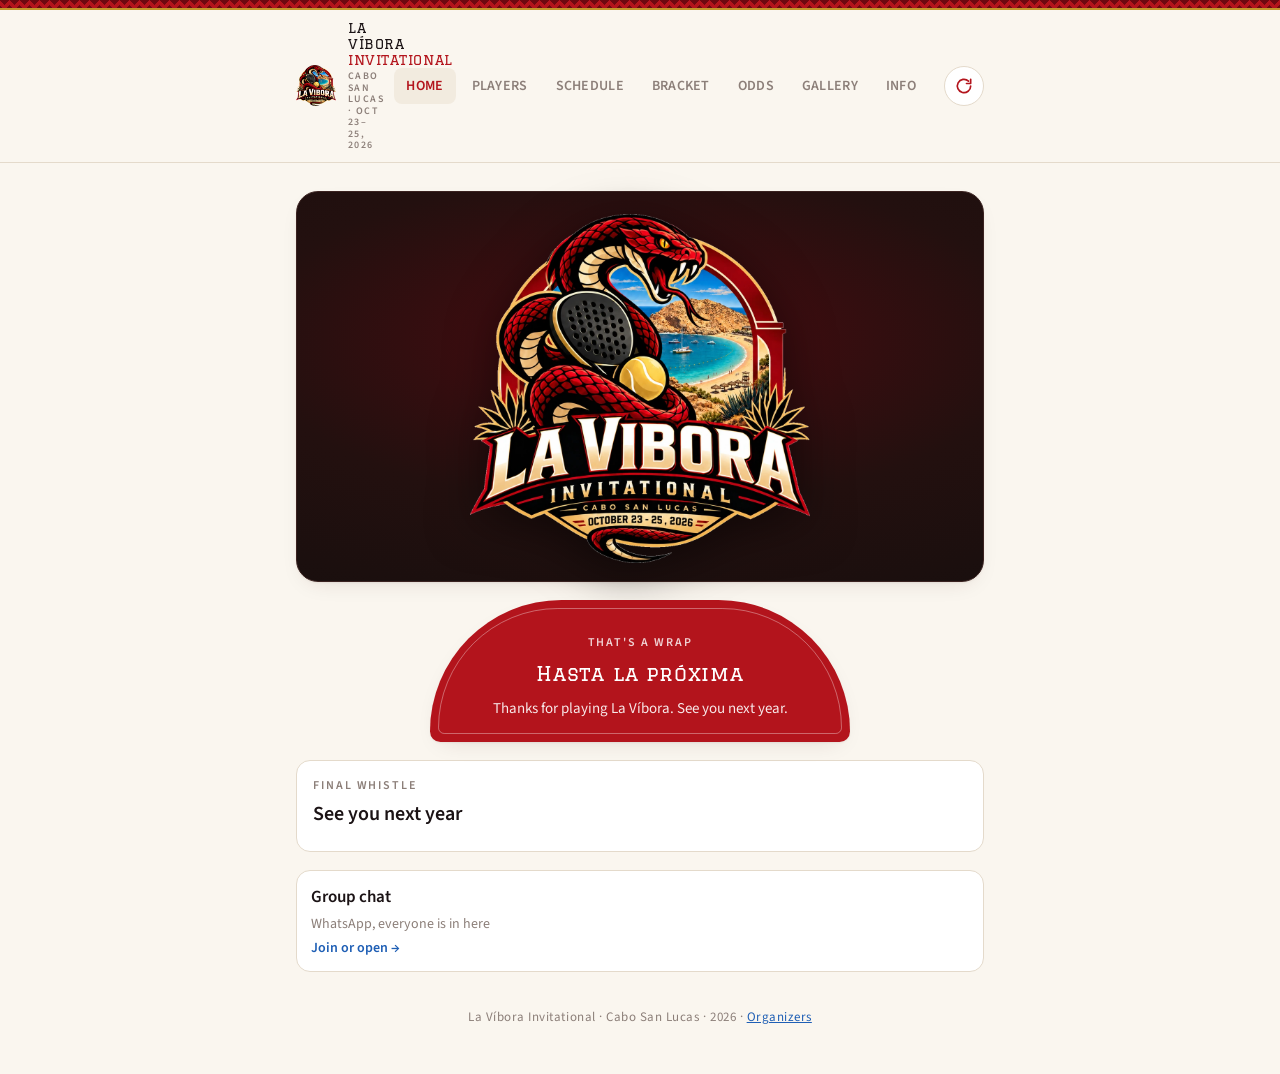
==== commit 2bb98cf3: "Add parimutuel betting pool for the Pro Showcase New Odds tab: pot, odds per team, place-a-bet form," ====
--- a/index.html
+++ b/index.html
@@ -101,10 +101,10 @@
   .refresh:active { transform: scale(.94); }
   .refresh.spin svg { animation: spin .7s linear infinite; }
   @keyframes spin { to { transform: rotate(360deg); } }
-  nav.tabs { display: grid; grid-template-columns: repeat(6, 1fr); flex: 1 0 100%; margin: 0 -8px; }
+  nav.tabs { display: grid; grid-template-columns: repeat(7, 1fr); flex: 1 0 100%; margin: 0 -8px; }
   nav.tabs a {
-    text-decoration: none; text-align: center; color: var(--ink-3); font-weight: 600; font-size: 11px;
-    letter-spacing: .04em; text-transform: uppercase; padding: 10px 1px 9px; border-bottom: 3px solid transparent; white-space: nowrap;
+    text-decoration: none; text-align: center; color: var(--ink-3); font-weight: 600; font-size: 10.5px;
+    letter-spacing: .02em; text-transform: uppercase; padding: 10px 0 9px; border-bottom: 3px solid transparent; white-space: nowrap;
   }
   nav.tabs a[aria-current="page"] { color: var(--rojo); border-bottom-color: var(--rojo); }
 
@@ -247,6 +247,48 @@
   .champ .sub:empty { display: none; }
   .champ.cons { background: var(--surface-2); color: var(--ink); font-size: 17px; }
 
+  /* ---------- Odds ---------- */
+  .odds-home { text-decoration: none; color: inherit; }
+  .pool-state { display: inline-flex; align-items: center; gap: 6px; font-size: 12px; font-weight: 600; letter-spacing: .12em; text-transform: uppercase; color: var(--ink-3); }
+  .pool-state::before { content: ""; width: 8px; height: 8px; border-radius: 50%; background: var(--ink-3); }
+  .pool-state.open { color: var(--verde); } .pool-state.open::before { background: var(--verde); }
+  .pool-state.settled { color: var(--oro); } .pool-state.settled::before { background: var(--oro); }
+  .pool-head { display: flex; justify-content: space-between; align-items: baseline; gap: 10px; flex-wrap: wrap; margin-bottom: 10px; }
+  .pot { font-family: var(--display); font-size: 22px; color: var(--ink); }
+  .pot small { font-family: var(--body); font-size: 13px; color: var(--ink-3); margin-left: 6px; }
+  .sides { display: grid; grid-template-columns: 1fr 1fr; gap: 10px; }
+  .side { background: var(--surface-2); border-radius: 12px; padding: 12px; display: grid; gap: 4px; align-content: start; border: 2px solid transparent; }
+  .side.win { border-color: var(--oro); }
+  .side .tn { font-weight: 700; font-size: 15px; line-height: 1.25; }
+  .side .odds { font-family: var(--display); font-size: 26px; color: var(--rojo); line-height: 1.1; margin-top: 4px; }
+  .side .odds small { font-family: var(--body); font-size: 12px; color: var(--ink-3); display: block; letter-spacing: .08em; text-transform: uppercase; margin-top: 2px; }
+  .side .amt { color: var(--ink-2); font-size: 14px; font-variant-numeric: tabular-nums; }
+  .share { height: 8px; border-radius: 4px; background: var(--surface-2); overflow: hidden; display: flex; margin-top: 12px; }
+  .share i { display: block; height: 100%; background: var(--azul); } .share i + i { background: var(--rojo); }
+  .share-l { display: flex; justify-content: space-between; font-size: 12px; color: var(--ink-3); margin-top: 4px; font-variant-numeric: tabular-nums; }
+  .betform { display: grid; gap: 10px; }
+  .betform input[type=text], .betform input[type=number] { font: inherit; color: inherit; background: var(--ground); border: 1px solid var(--line); border-radius: 9px; padding: 10px 12px; width: 100%; min-width: 0; }
+  .pick { display: grid; grid-template-columns: 1fr 1fr; gap: 8px; }
+  .pick button { font: inherit; font-weight: 700; font-size: 14px; line-height: 1.25; padding: 12px 10px; border-radius: 10px; border: 2px solid var(--line); background: var(--ground); color: var(--ink-2); cursor: pointer; }
+  .pick button[aria-pressed="true"] { border-color: var(--rojo); color: var(--rojo); background: var(--surface); }
+  .chips { display: flex; gap: 8px; align-items: center; flex-wrap: wrap; }
+  .chips button { font: inherit; font-weight: 700; padding: 8px 12px; border-radius: 999px; border: 1.5px solid var(--line); background: var(--ground); color: var(--ink-2); cursor: pointer; }
+  .chips button[aria-pressed="true"] { border-color: var(--rojo); color: var(--rojo); background: var(--surface); }
+  .chips .custom { flex: 1 1 90px; display: flex; align-items: center; gap: 4px; color: var(--ink-3); }
+  .chips .custom input { width: 100%; padding: 8px 10px; }
+  .betform .btn { justify-self: stretch; justify-content: center; border: 0; cursor: pointer; font: inherit; font-weight: 700; font-size: 16px; padding: 12px; }
+  .betform .btn:disabled { opacity: .5; cursor: default; }
+  .betlist { display: grid; gap: 0; }
+  .betlist div { display: grid; grid-template-columns: 1fr auto auto; gap: 10px; padding: 7px 0; border-bottom: 1px solid var(--line); font-size: 15px; align-items: baseline; }
+  .betlist div:last-child { border-bottom: 0; }
+  .betlist .t { color: var(--ink-3); font-size: 13px; }
+  .betlist .t.a { color: var(--azul); } .betlist .t.b { color: var(--rojo); }
+  .betlist b { font-variant-numeric: tabular-nums; }
+  .betlist .mine { font-weight: 700; }
+  .betlist .ret { color: var(--verde); font-size: 13px; white-space: nowrap; }
+  details.all summary { cursor: pointer; font-weight: 600; color: var(--ink-2); font-size: 15px; }
+  .pay-head { display: grid; grid-template-columns: 1fr auto auto; gap: 10px; font-size: 11px; letter-spacing: .1em; text-transform: uppercase; color: var(--ink-3); font-weight: 600; padding-bottom: 4px; }
+
   /* ---------- Gallery ---------- */
   .urow { display: grid; grid-template-columns: 1fr 1fr; gap: 8px; margin-bottom: 10px; }
   .upload input[type=text] { font: inherit; color: inherit; background: var(--ground); border: 1px solid var(--line); border-radius: 9px; padding: 8px 10px; width: 100%; min-width: 0; }
@@ -305,7 +347,7 @@
       <svg viewBox="0 0 24 24" aria-hidden="true"><path d="M20 12a8 8 0 1 1-2.6-5.9"/><path d="M20 4v5h-5"/></svg>
     </button>
     <nav class="tabs" aria-label="Sections">
-      <a href="#home">Home</a><a href="#players">Players</a><a href="#schedule">Schedule</a><a href="#bracket">Bracket</a><a href="#gallery">Gallery</a><a href="#info">Info</a>
+      <a href="#home">Home</a><a href="#players">Players</a><a href="#schedule">Schedule</a><a href="#bracket">Bracket</a><a href="#bets">Odds</a><a href="#gallery">Gallery</a><a href="#info">Info</a>
     </nav>
   </div>
 </header>
@@ -335,6 +377,12 @@
         <h3 id="next-title">—</h3>
         <span class="meta" id="next-meta"></span>
       </button>
+
+      <a class="card next odds-home" id="home-bets" href="#bets" hidden>
+        <span class="eyebrow">Pro Showcase pool</span>
+        <h3 id="home-bets-title">—</h3>
+        <span class="meta" id="home-bets-meta"></span>
+      </a>
 
       <div class="quick" id="quick"></div>
     </div>
@@ -373,6 +421,15 @@
       <p id="bracket-updated"></p>
     </div>
     <div class="stack" id="bracket-body"></div>
+  </section>
+
+  <!-- ODDS -->
+  <section class="screen" id="bets" aria-label="Odds" hidden>
+    <div class="screen-head">
+      <h2 class="screen-title" id="bets-title">Showcase Odds</h2>
+      <p id="bets-updated"></p>
+    </div>
+    <div class="stack" id="bets-body"></div>
   </section>
 
   <!-- GALLERY -->
@@ -431,7 +488,7 @@
   const venueName = key => (D.venues[key] || {}).short || "";
 
   // ---- routing ----
-  const screens = ["home", "players", "schedule", "bracket", "gallery", "info"];
+  const screens = ["home", "players", "schedule", "bracket", "bets", "gallery", "info"];
   function route() {
     let id = (location.hash || "#home").slice(1);
     if (!screens.includes(id)) id = "home";
@@ -442,6 +499,7 @@
     });
     window.scrollTo({ top: 0 });
     if (id === "bracket") loadBracket();
+    if (id === "bets") loadBets();
     if (id === "gallery") loadGallery();
   }
   window.addEventListener("hashchange", route);
@@ -664,7 +722,127 @@
     const body = $("#bracket-body");
     if (!B.ready()) { body.replaceChildren(noteCard("Coming online", "The bracket switches on once the weekend backend is connected.")); return; }
     try { const row = await B.getTournament(); T = row && row.data; TU = row && row.updated_at; renderBracket(); }
-    catch (e) { if (!T) body.replaceChildren(noteCard("Bracket unavailable", "Couldn't reach the server. Tap the refresh button to try again.")); }
+    catch (e) { if (!T) body.replaceChildren(noteCard("Bracket unavailable", "Couldn't reach the server (" + (e && e.message || "unknown error") + "). Tap the refresh button to try again.")); }
+  }
+
+  // ---- showcase betting pool (parimutuel) ----
+  let PL = null, BETS = [], betPick = "", betAmt = 0, MINE = [];
+  try { MINE = JSON.parse(localStorage.getItem("ppr_bets") || "[]"); } catch (e) { MINE = []; }
+  let DEV = ""; try { DEV = localStorage.getItem("ppr_device") || ""; if (!DEV) { DEV = Math.random().toString(36).slice(2, 12); localStorage.setItem("ppr_device", DEV); } } catch (e) {}
+  const money = n => "$" + (Math.round(n * 100) / 100).toLocaleString("en-US", { minimumFractionDigits: Number.isInteger(Math.round(n * 100) / 100) ? 0 : 2, maximumFractionDigits: 2 });
+  const forOne = o => o ? (Math.round(o * 100) / 100).toFixed(2) + " for 1" : "—";
+  const teamName = s => s === "a" ? (PL.teamA || "Team A") : (PL.teamB || "Team B");
+  const isMine = x => MINE.includes(x.id) || (DEV && x.device === DEV);
+
+  function renderHomeBets() {
+    const c = $("#home-bets"); if (!PL || !PL.status || !B.ready()) { c.hidden = true; return; }
+    const t = B.pari(BETS); c.hidden = false;
+    if (PL.status === "open") { $("#home-bets-title").textContent = t.total ? `Betting is open · ${money(t.total)} in the pot` : "Betting is open"; $("#home-bets-meta").textContent = `${PL.teamA || "Team A"} vs ${PL.teamB || "Team B"} · see the odds and place a bet →`; }
+    else if (PL.status === "settled" && PL.winner) { $("#home-bets-title").textContent = `${teamName(PL.winner)} won`; $("#home-bets-meta").textContent = `Pays ${forOne(PL.winner === "a" ? t.oddsA : t.oddsB)} · see the payouts →`; }
+    else { $("#home-bets-title").textContent = "Betting is closed"; $("#home-bets-meta").textContent = `${money(t.total)} in the pot · ${t.na + t.nb} bets →`; }
+  }
+  function renderBets() {
+    const body = $("#bets-body"); body.innerHTML = "";
+    const cfg = D.betting || {};
+    $("#bets-title").textContent = cfg.title || "Showcase Odds";
+    if (!PL || !PL.status) { body.appendChild(noteCard("No pool yet", "The organizers haven't opened a betting pool.")); return; }
+    const t = B.pari(BETS), open = PL.status === "open", settled = PL.status === "settled" && !!PL.winner;
+    const state = open ? "open" : settled ? "settled" : "closed", stateText = open ? "Betting open" : settled ? "Settled" : "Betting closed";
+    const share = t.total ? Math.round(t.a / t.total * 100) : 50;
+
+    // pool card: the match, the pot, and both sides
+    const c = el("div", "card");
+    c.innerHTML = `<div class="pool-head"><span class="pool-state ${state}">${stateText}</span><span class="pot">${money(t.total)}<small>in the pot · ${t.na + t.nb} bet${t.na + t.nb === 1 ? "" : "s"}</small></span></div>
+      <div class="sides">
+        <div class="side ${settled && PL.winner === "a" ? "win" : ""}"><div class="tn">${esc(PL.teamA || "Team A")}</div><div class="amt">${money(t.a)} · ${t.na} bet${t.na === 1 ? "" : "s"}</div><div class="odds">${t.oddsA ? (Math.round(t.oddsA * 100) / 100).toFixed(2) : "—"}<small>${t.oddsA ? "pays per $1" : "no bets yet"}</small></div></div>
+        <div class="side ${settled && PL.winner === "b" ? "win" : ""}"><div class="tn">${esc(PL.teamB || "Team B")}</div><div class="amt">${money(t.b)} · ${t.nb} bet${t.nb === 1 ? "" : "s"}</div><div class="odds">${t.oddsB ? (Math.round(t.oddsB * 100) / 100).toFixed(2) : "—"}<small>${t.oddsB ? "pays per $1" : "no bets yet"}</small></div></div>
+      </div>
+      <div class="share" aria-hidden="true"><i style="width:${share}%"></i><i style="width:${100 - share}%"></i></div>
+      <div class="share-l"><span>${share}% of the money</span><span>${100 - share}%</span></div>
+      ${cfg.blurb ? `<p class="note" style="margin:12px 0 0">${esc(cfg.blurb)}</p>` : ""}`;
+    body.appendChild(c);
+
+    if (settled) {
+      const w = PL.winner, odds = w === "a" ? t.oddsA : t.oddsB, winners = BETS.filter(x => x.team === w);
+      const d = el("div", "champ"); d.innerHTML = `<small>Showcase winners</small>🏆 ${esc(teamName(w))}<div class="sub">${winners.length ? `Pays ${forOne(odds)} · ${money(t.total)} pot split by ${winners.length} winning bet${winners.length === 1 ? "" : "s"}` : "Nobody backed them, so every bet is refunded"}</div>`;
+      body.appendChild(d);
+      if (winners.length) {
+        const p = el("div", "card"); p.innerHTML = `<h3 class="t">Payouts</h3><div class="pay-head"><span>Winner</span><span>Stake</span><span>Returns</span></div><div class="betlist">${winners.map(x => `<div class="${isMine(x) ? "mine" : ""}"><span>${esc(x.name)}${isMine(x) ? " (you)" : ""}</span><b>${money(x.amount)}</b><b class="ret">${money(t.payout(x, w))}</b></div>`).join("")}</div>${cfg.settle ? `<p class="note" style="margin:10px 0 0">${esc(cfg.settle)}</p>` : ""}`;
+        body.appendChild(p);
+      }
+    }
+
+    // place a bet
+    if (open) {
+      const f = el("div", "card betform");
+      const chips = [20, 50, 100, 200].filter(v => v >= (PL.min || 1) && v <= (PL.max || 10000));
+      if (!betAmt && chips.length) betAmt = chips[0];
+      f.innerHTML = `<h3 class="t">Place a bet</h3>
+        <input type="text" id="bet-name" placeholder="Your name" maxlength="40" aria-label="Your name" autocomplete="name">
+        <div class="pick"><button type="button" data-team="a">${esc(PL.teamA || "Team A")}</button><button type="button" data-team="b">${esc(PL.teamB || "Team B")}</button></div>
+        <div class="chips">${chips.map(v => `<button type="button" data-amt="${v}">$${v}</button>`).join("")}<label class="custom">$<input type="number" id="bet-custom" inputmode="numeric" min="${PL.min || 1}" max="${PL.max || 10000}" placeholder="other" aria-label="Other amount"></label></div>
+        <button class="btn" id="bet-go" type="button">Place bet</button>
+        <div class="status" id="bet-status">${PL.min || PL.max ? `Bets from ${money(PL.min || 1)} to ${money(PL.max || 10000)}. ` : ""}${cfg.settle ? esc(cfg.settle) : ""}</div>`;
+      try { f.querySelector("#bet-name").value = localStorage.getItem("ppr_name") || ""; } catch (e) {}
+      const paint = () => {
+        f.querySelectorAll(".pick button").forEach(b => b.setAttribute("aria-pressed", b.dataset.team === betPick));
+        f.querySelectorAll(".chips button").forEach(b => b.setAttribute("aria-pressed", +b.dataset.amt === betAmt));
+        const go = f.querySelector("#bet-go"), odds = betPick === "a" ? (t.total + betAmt) / (t.a + betAmt) : betPick === "b" ? (t.total + betAmt) / (t.b + betAmt) : 0;
+        go.textContent = betPick && betAmt ? `Bet ${money(betAmt)} on ${teamName(betPick)} · returns about ${money(betAmt * odds)}` : "Pick a team and an amount";
+        go.disabled = !(betPick && betAmt);
+      };
+      f.querySelectorAll(".pick button").forEach(b => b.addEventListener("click", () => { betPick = b.dataset.team; paint(); }));
+      f.querySelectorAll(".chips button").forEach(b => b.addEventListener("click", () => { betAmt = +b.dataset.amt; f.querySelector("#bet-custom").value = ""; paint(); }));
+      f.querySelector("#bet-custom").addEventListener("input", e => { betAmt = Math.floor(+e.target.value) || 0; paint(); });
+      f.querySelector("#bet-go").addEventListener("click", () => placeBet(f));
+      paint();
+      body.appendChild(f);
+    } else if (!settled) {
+      body.appendChild(noteCard("Betting is closed", "The pool is locked for the match. Payouts post here once the organizers call the winner."));
+    }
+
+    // your bets, then everyone's
+    const mine = BETS.filter(isMine);
+    if (mine.length && !settled) {
+      const m = el("div", "card"); m.innerHTML = `<h3 class="t">Your bets</h3><div class="betlist">${mine.map(x => { const o = x.team === "a" ? t.oddsA : t.oddsB; return `<div class="mine"><span>${esc(teamName(x.team))}</span><b>${money(x.amount)}</b><span class="ret">returns ${money(o ? x.amount * o : x.amount)} if they win</span></div>`; }).join("")}</div>`;
+      body.appendChild(m);
+    }
+    if (BETS.length) {
+      const a = el("div", "card"); a.innerHTML = `<details class="all"><summary>All bets (${BETS.length})</summary><div class="betlist" style="margin-top:8px">${BETS.map(x => `<div class="${isMine(x) ? "mine" : ""}"><span>${esc(x.name)}${isMine(x) ? " (you)" : ""}</span><span class="t ${x.team}">${esc(teamName(x.team))}</span><b>${money(x.amount)}</b></div>`).join("")}</div></details>`;
+      body.appendChild(a);
+    }
+  }
+  async function placeBet(f) {
+    const name = f.querySelector("#bet-name").value.trim(), st = f.querySelector("#bet-status"), go = f.querySelector("#bet-go");
+    if (!name) { st.textContent = "Add your name first."; f.querySelector("#bet-name").focus(); return; }
+    if (!betPick || !betAmt) return;
+    if (betAmt < (PL.min || 1) || betAmt > (PL.max || 10000)) { st.textContent = `Bets are ${money(PL.min || 1)} to ${money(PL.max || 10000)}.`; return; }
+    try { localStorage.setItem("ppr_name", name); } catch (e) {}
+    go.disabled = true; st.textContent = "Placing your bet…";
+    try {
+      const rows = await B.addBet({ name, team: betPick, amount: betAmt, device: DEV });
+      const row = rows && rows[0]; if (row) { MINE.push(row.id); try { localStorage.setItem("ppr_bets", JSON.stringify(MINE)); } catch (e) {} }
+      const placed = `${money(betAmt)} on ${teamName(betPick)}`;
+      betPick = ""; betAmt = 0;
+      await loadBets();
+      const s2 = $("#bet-status"); if (s2) s2.textContent = `Bet placed: ${placed}. Good luck.`;
+    } catch (e) {
+      go.disabled = false;
+      st.textContent = /row-level|policy|violates/i.test(e.message) ? "The pool just closed, or that amount is outside the limits." : "Couldn't place the bet: " + e.message;
+    }
+  }
+  async function loadBets(quiet) {
+    const body = $("#bets-body");
+    if (!B.ready()) { body.replaceChildren(noteCard("Coming online", "Betting switches on once the weekend backend is connected.")); return; }
+    try {
+      const [row, bets] = await Promise.all([B.getPool(), B.listBets()]);
+      PL = row && row.data; BETS = bets || [];
+      $("#bets-updated").textContent = row && row.updated_at && PL && PL.status ? "Updated " + new Date().toLocaleTimeString([], { hour: "numeric", minute: "2-digit" }) : "";
+      renderHomeBets();
+      if (!quiet) renderBets();
+    } catch (e) {
+      if (!quiet && !PL) body.replaceChildren(noteCard("Odds unavailable", "Couldn't reach the server (" + (e && e.message || "unknown error") + "). Tap the refresh button to try again."));
+    }
   }
 
   let PH = [], lbIdx = 0;
@@ -735,8 +913,9 @@
   $("#lb").addEventListener("touchend", e => { if (tx == null) return; const dx = e.changedTouches[0].clientX - tx; tx = null; if (Math.abs(dx) > 40) lbStep(dx < 0 ? 1 : -1); });
 
   buildQuick(); buildPlayers(); buildSeg(); renderDay(); buildInfo(); tickHome(); route(); loadWeather();
+  if (B.ready() && $("#bets").hidden) loadBets(true); // fills the home card
   requestAnimationFrame(() => window.scrollTo(0, 0));
-  setInterval(() => { tickHome(); if (!$("#schedule").hidden) renderDay(); if (!$("#bracket").hidden) loadBracket(); if (!$("#gallery").hidden) loadGallery(); }, 30000);
+  setInterval(() => { tickHome(); if (!$("#schedule").hidden) renderDay(); if (!$("#bracket").hidden) loadBracket(); if (!$("#bets").hidden) loadBets(); if (!$("#gallery").hidden) loadGallery(); }, 30000);
 })();
 </script>
 </body>
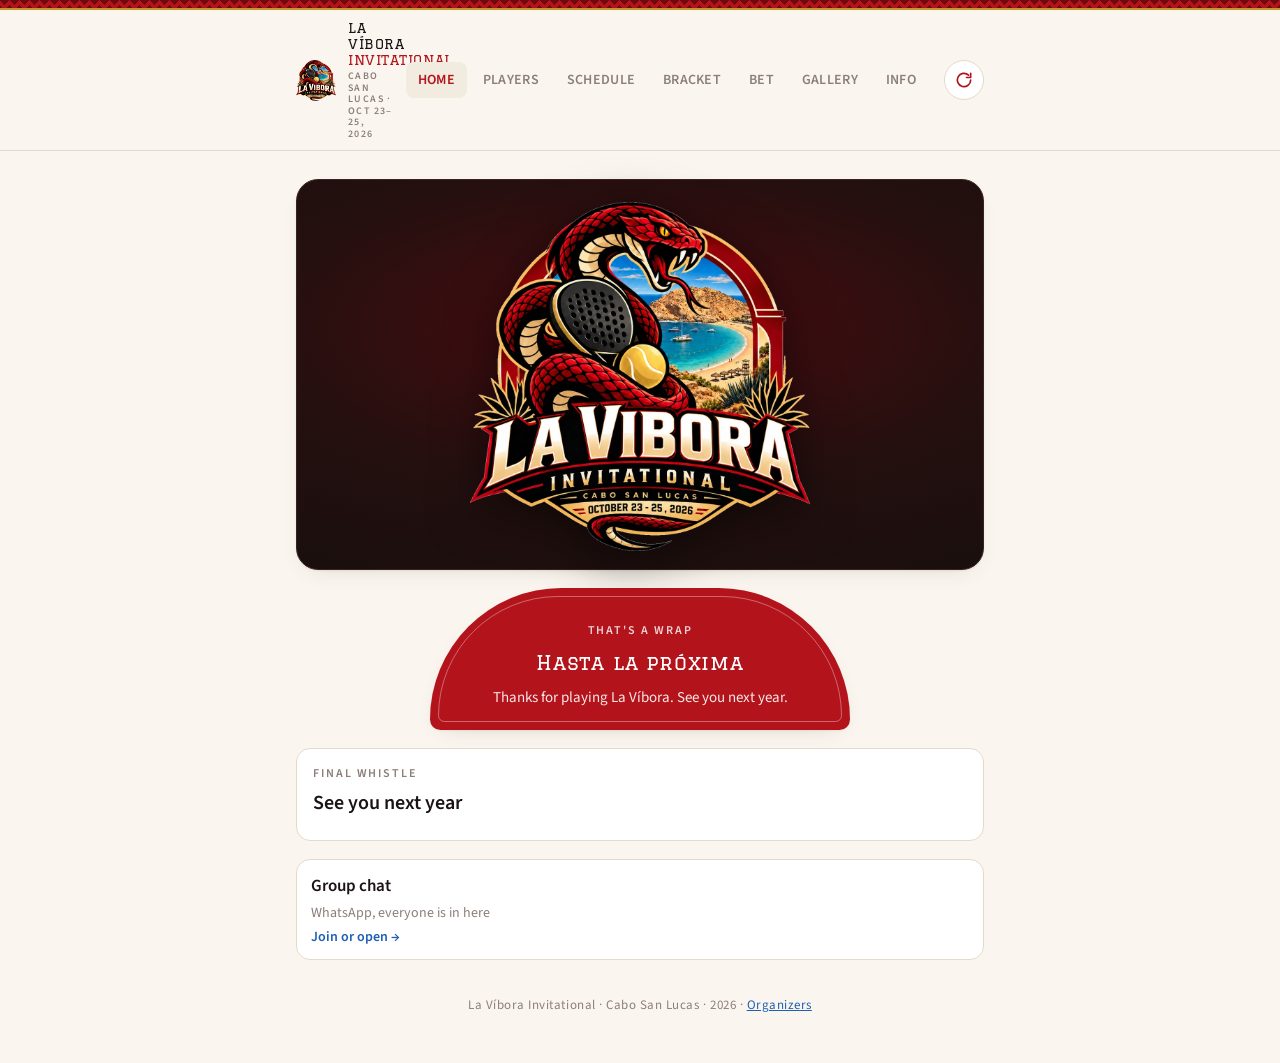
==== commit 489a1f4b: "Rename the Odds tab to Bet Co-Authored-By: Claude Fable 5.1 <noreply@anthropic.com> Claude-Session: " ====
--- a/index.html
+++ b/index.html
@@ -347,7 +347,7 @@
       <svg viewBox="0 0 24 24" aria-hidden="true"><path d="M20 12a8 8 0 1 1-2.6-5.9"/><path d="M20 4v5h-5"/></svg>
     </button>
     <nav class="tabs" aria-label="Sections">
-      <a href="#home">Home</a><a href="#players">Players</a><a href="#schedule">Schedule</a><a href="#bracket">Bracket</a><a href="#bets">Odds</a><a href="#gallery">Gallery</a><a href="#info">Info</a>
+      <a href="#home">Home</a><a href="#players">Players</a><a href="#schedule">Schedule</a><a href="#bracket">Bracket</a><a href="#bets">Bet</a><a href="#gallery">Gallery</a><a href="#info">Info</a>
     </nav>
   </div>
 </header>
@@ -775,14 +775,15 @@
     // place a bet
     if (open) {
       const f = el("div", "card betform");
-      const chips = [20, 50, 100, 200].filter(v => v >= (PL.min || 1) && v <= (PL.max || 10000));
+      const min = PL.min || 1, max = PL.max || 0; // max 0 means no maximum
+      const chips = (min >= 20 ? [1, 2, 5, 10].map(k => k * min) : [20, 50, 100, 200]).filter(v => v >= min && (!max || v <= max));
       if (!betAmt && chips.length) betAmt = chips[0];
       f.innerHTML = `<h3 class="t">Place a bet</h3>
         <input type="text" id="bet-name" placeholder="Your name" maxlength="40" aria-label="Your name" autocomplete="name">
         <div class="pick"><button type="button" data-team="a">${esc(PL.teamA || "Team A")}</button><button type="button" data-team="b">${esc(PL.teamB || "Team B")}</button></div>
-        <div class="chips">${chips.map(v => `<button type="button" data-amt="${v}">$${v}</button>`).join("")}<label class="custom">$<input type="number" id="bet-custom" inputmode="numeric" min="${PL.min || 1}" max="${PL.max || 10000}" placeholder="other" aria-label="Other amount"></label></div>
+        <div class="chips">${chips.map(v => `<button type="button" data-amt="${v}">$${v}</button>`).join("")}<label class="custom">$<input type="number" id="bet-custom" inputmode="numeric" min="${min}" ${max ? `max="${max}"` : ""} placeholder="other" aria-label="Other amount"></label></div>
         <button class="btn" id="bet-go" type="button">Place bet</button>
-        <div class="status" id="bet-status">${PL.min || PL.max ? `Bets from ${money(PL.min || 1)} to ${money(PL.max || 10000)}. ` : ""}${cfg.settle ? esc(cfg.settle) : ""}</div>`;
+        <div class="status" id="bet-status">${max ? `Bets from ${money(min)} to ${money(max)}. ` : min > 1 ? `Minimum bet ${money(min)}. ` : ""}${cfg.settle ? esc(cfg.settle) : ""}</div>`;
       try { f.querySelector("#bet-name").value = localStorage.getItem("ppr_name") || ""; } catch (e) {}
       const paint = () => {
         f.querySelectorAll(".pick button").forEach(b => b.setAttribute("aria-pressed", b.dataset.team === betPick));
@@ -816,7 +817,7 @@
     const name = f.querySelector("#bet-name").value.trim(), st = f.querySelector("#bet-status"), go = f.querySelector("#bet-go");
     if (!name) { st.textContent = "Add your name first."; f.querySelector("#bet-name").focus(); return; }
     if (!betPick || !betAmt) return;
-    if (betAmt < (PL.min || 1) || betAmt > (PL.max || 10000)) { st.textContent = `Bets are ${money(PL.min || 1)} to ${money(PL.max || 10000)}.`; return; }
+    if (betAmt < (PL.min || 1) || (PL.max && betAmt > PL.max)) { st.textContent = PL.max ? `Bets are ${money(PL.min || 1)} to ${money(PL.max)}.` : `Minimum bet is ${money(PL.min || 1)}.`; return; }
     try { localStorage.setItem("ppr_name", name); } catch (e) {}
     go.disabled = true; st.textContent = "Placing your bet…";
     try {
